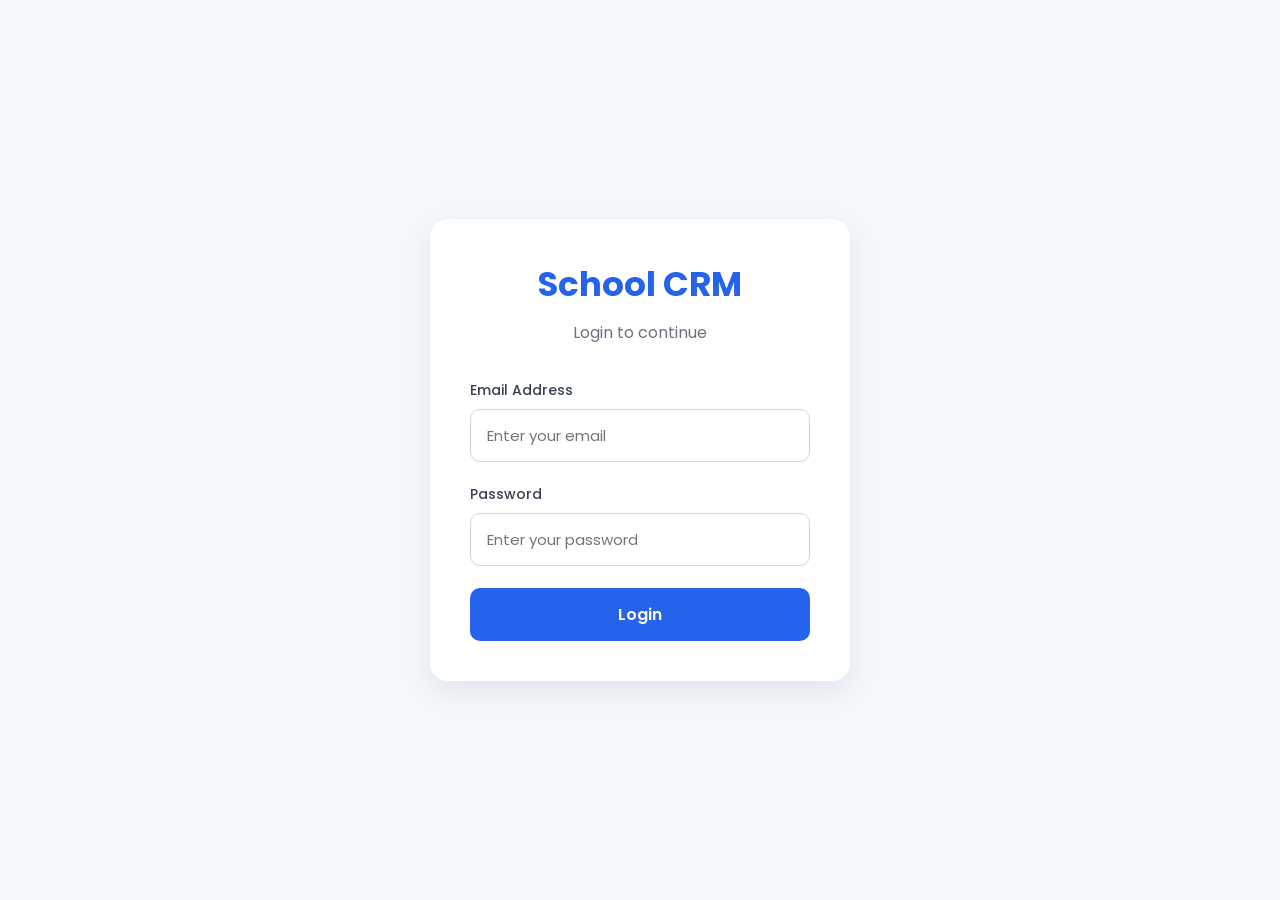
==== frontend/index.html @ 68707c90 "Designed Login Page with Credential Login" ====
<!DOCTYPE html>
<html lang="en">
<head>
    <meta charset="UTF-8">
    <meta name="viewport" content="width=device-width, initial-scale=1.0">

    <title>School CRM Login</title>

    <!-- Poppins Font -->
    <link href="https://fonts.googleapis.com/css2?family=Poppins:wght@300;400;500;600;700&display=swap" rel="stylesheet">

    <!-- CSS -->
    <link rel="stylesheet" href="css/index.css">
</head>
<body>

    <div class="login-container">

        <div class="login-box">

            <h1>School CRM</h1>
            <p class="subtitle">Login to continue</p>

            <form id="loginForm">

                <div class="input-group">
                    <label>Email Address</label>
                    <input type="email" id="email" placeholder="Enter your email">
                </div>

                <div class="input-group">
                    <label>Password</label>
                    <input type="password" id="password" placeholder="Enter your password">
                </div>

                <button type="submit" class="login-btn">
                    Login
                </button>

            </form>

        </div>

    </div>

    <script src="js/index.js"></script>

</body>
</html>
---- frontend/css/index.css ----
*{
    margin:0;
    padding:0;
    box-sizing:border-box;
}

body{
    font-family:'Poppins', sans-serif;
    background:#f4f7fc;
}

.login-container{
    width:100%;
    height:100vh;
    display:flex;
    justify-content:center;
    align-items:center;
    padding:20px;
}

.login-box{
    width:100%;
    max-width:420px;
    background:white;
    padding:40px;
    border-radius:18px;
    box-shadow:0 10px 30px rgba(0,0,0,0.08);
}

.login-box h1{
    text-align:center;
    font-size:34px;
    color:#2563eb;
    margin-bottom:10px;
}

.subtitle{
    text-align:center;
    color:#6b7280;
    margin-bottom:35px;
}

.input-group{
    margin-bottom:22px;
}

.input-group label{
    display:block;
    margin-bottom:8px;
    font-size:14px;
    font-weight:500;
    color:#374151;
}

.input-group input{
    width:100%;
    padding:14px 16px;
    border:1px solid #d1d5db;
    border-radius:10px;
    outline:none;
    font-size:15px;
    font-family:'Poppins', sans-serif;
    transition:0.3s;
}

.input-group input:focus{
    border-color:#2563eb;
    box-shadow:0 0 0 4px rgba(37,99,235,0.1);
}

.login-btn{
    width:100%;
    padding:14px;
    border:none;
    border-radius:10px;
    background:#2563eb;
    color:white;
    font-size:16px;
    font-weight:600;
    font-family:'Poppins', sans-serif;
    cursor:pointer;
    transition:0.3s;
}

.login-btn:hover{
    background:#1d4ed8;
}

@media(max-width:500px){

    .login-box{
        padding:30px 20px;
    }

    .login-box h1{
        font-size:28px;
    }

}
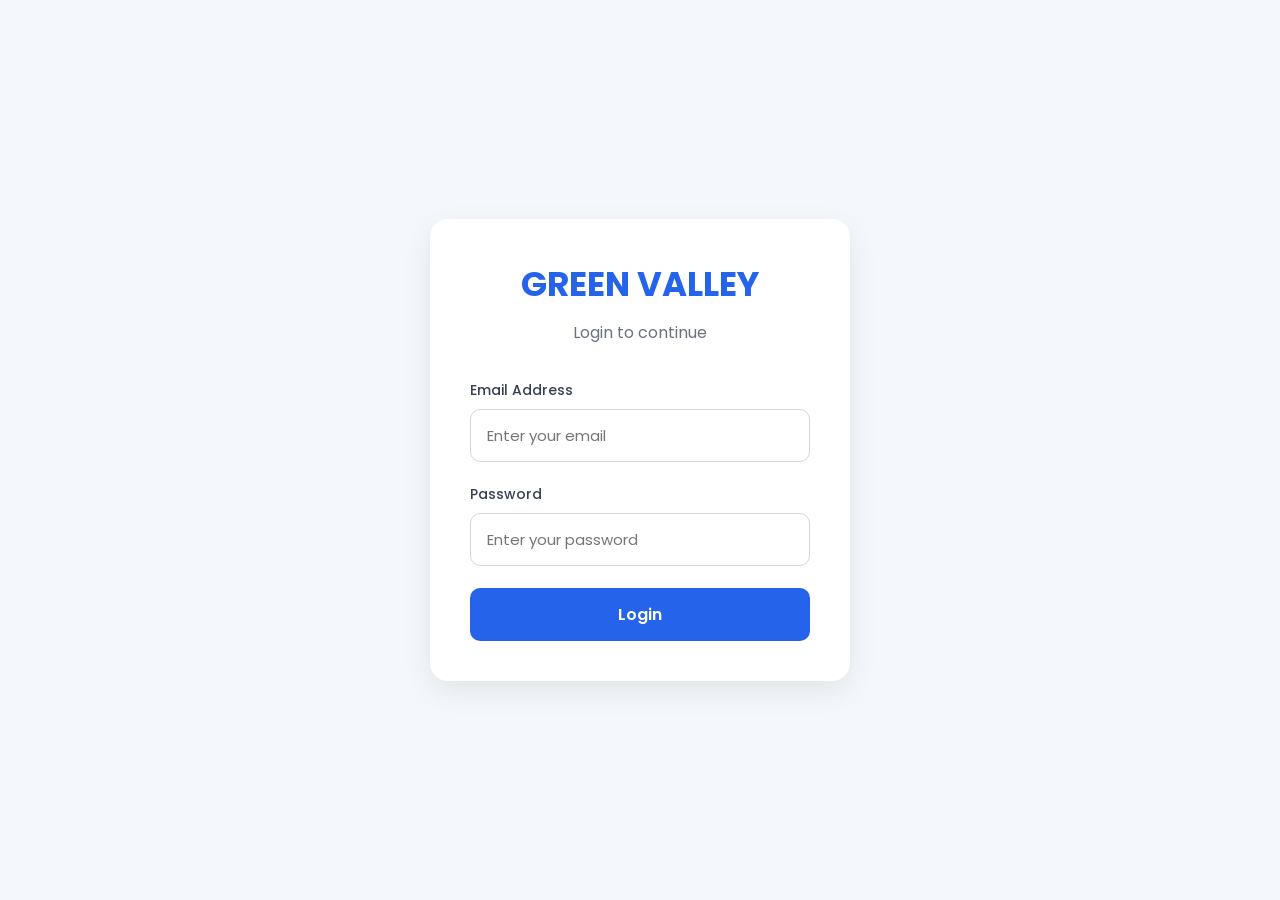
==== commit 5ec90ebf: "Designed Dashboard Page with Logout Feature" ====
--- a/frontend/index.html
+++ b/frontend/index.html
@@ -19,7 +19,7 @@
 
         <div class="login-box">
 
-            <h1>School CRM</h1>
+            <h1>GREEN VALLEY</h1>
             <p class="subtitle">Login to continue</p>
 
             <form id="loginForm">
